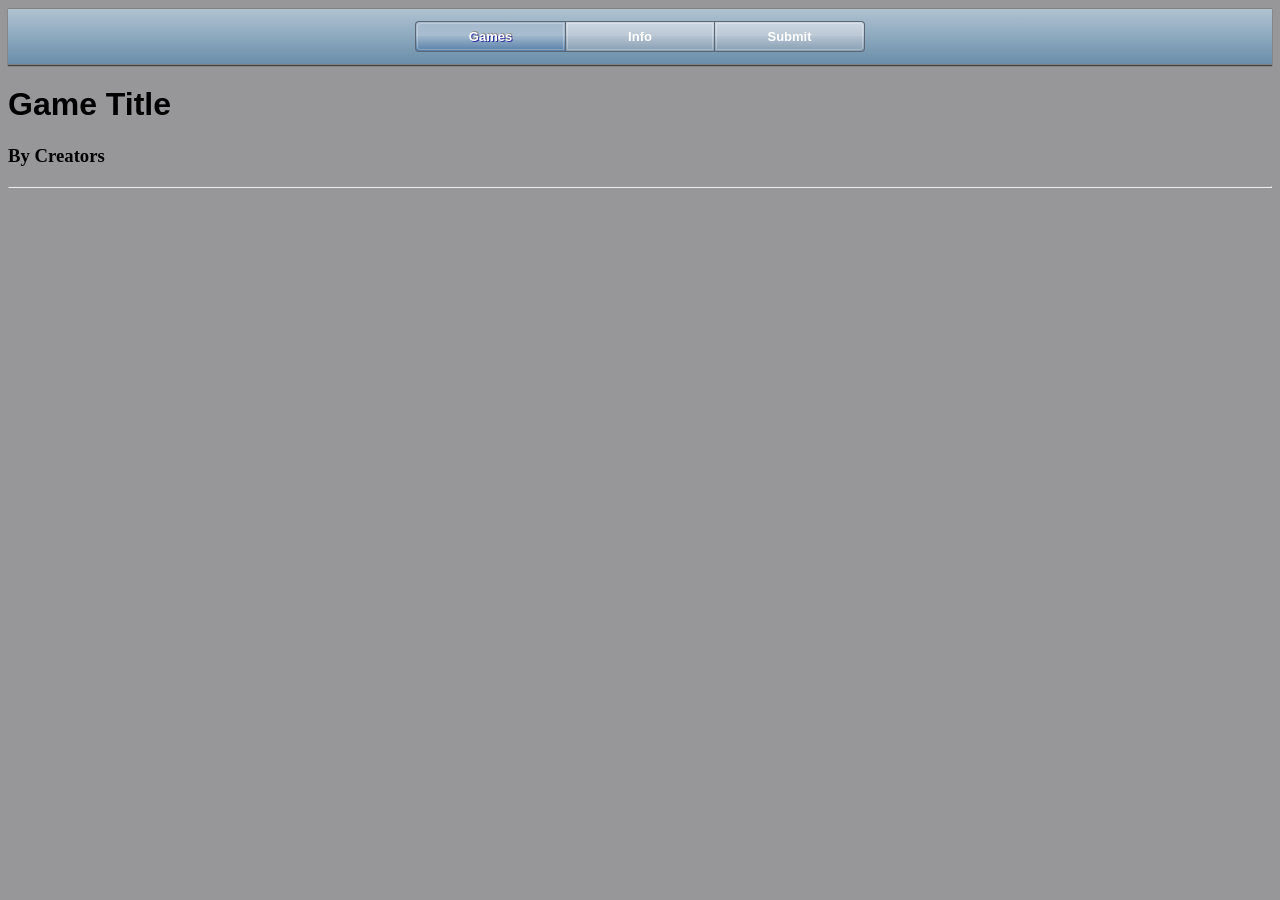
==== index.html @ e43b5c38 "Initial commit.  Began implementation of top row buttons." ====
<!DOCTYPE html>
<html lang="en">
<head>
    <meta charset="UTF-8">
    <meta name="viewport" content="width=device-width, initial-scale=1.0">
    <title>Page Title</title>
    <link rel="stylesheet" href="style.css">
</head>
<div id="ios-topbar">
    <div id="top-button-container">
        <button id="top-button-left" class="ios-btn-active">Games</button>
        <button id="top-button-middle" class="ios-btn">Info</button>
        <button id="top-button-right" class="ios-btn">Submit</button>
    </div>
</div>
<body>
    <div className="GameEntry">
		<h1>Game Title</h1>
		<h3>By Creators</h3>
		<hr></hr>
	</div>
</body>
</html>
---- style.css ----
body {
    background-color: rgb(151, 151, 153);
}

.top-button {
    background-color: blue;
}

h1 {
    font-family: Arial, Helvetica, sans-serif;
}

#top-button-container {
    width: 100%;
    display: flex;
    justify-content: center;
}

#ios-topbar {    
    background: linear-gradient(
        to bottom,
        rgb(175,195,209),
        rgb(106,142,170)
    );
    padding: 12px;
    border-top: 1px solid gray;
    border-bottom: 1px solid gray;
    box-shadow: 0px 1px 1px rgb(63, 63, 63);  
}

.ios-btn-active {
    text-shadow: 1px 1px rgb(49, 54, 162), 1px -1px #848484;
    width: 150px;
    position: relative;
    padding: 8px 18px;
    font: bold 13px/1 "Helvetica Neue", Arial, sans-serif;
    color: #fff;

    border-radius: 6px;
    border: 1px solid #5b6775;
    background: linear-gradient(
        to bottom,
        rgb(157,178,201),
        rgb(157,181,203),
        rgb(87,127,168)
    );

    box-shadow:
        inset 0 -2px 0 rgba(206, 203, 203, 0.6),   /* top bevel */
        inset 0 -2px 0 rgba(0,0,0,0.35),       /* bottom bevel */        
}

.ios-btn-active::before {
    content: "";
    position: absolute;
    inset: 0;
    border-radius: inherit;

    background: linear-gradient(
        to bottom,
        rgba(255,255,255,0.1) 0%,
        rgba(255,255,255,0.1) 48%,
        rgba(255,255,255,0) 50%,
        rgba(255,255,255,0) 100%
    );

    pointer-events: none;
}

.ios-btn-active::after {
    content: "";
    position: absolute;
    inset: 1px;
    border-radius: inherit;
    box-shadow: inset 0 0 0 1px rgba(255,255,255,0.25);
    pointer-events: none;
}

.ios-btn {
    width: 150px;
    position: relative;
    padding: 8px 18px;
    font: bold 13px/1 "Helvetica Neue", Arial, sans-serif;
    color: #fff;

    border-radius: 6px;
    border: 1px solid #5b6775;
    background: linear-gradient(
        to bottom,
        #c6d2df 0%,
        rgb(180,194,208),
        rgb(134,158,179)
    );

    box-shadow:
        inset 0 -4px 0 rgba(255,255,255,0.6),   /* top bevel */
        inset 0 -4px 0 rgba(0,0,0,0.35),       /* bottom bevel */        

    cursor: pointer;
}

.ios-btn::before {
    content: "";
    position: absolute;
    inset: 0;
    border-radius: inherit;

    background: linear-gradient(
        to bottom,
        rgba(255,255,255,0.1) 0%,
        rgba(255,255,255,0.1) 48%,
        rgba(255,255,255,0) 50%,
        rgba(255,255,255,0) 100%
    );

    pointer-events: none;
}

.ios-btn::after {
    content: "";
    position: absolute;
    inset: 1px;
    border-radius: inherit;
    box-shadow: inset 0 0 0 1px rgba(255,255,255,0.25);
    pointer-events: none;
}


#top-button-left {
    border-right: 0px;
    border-radius: 0px;
    border-top-left-radius: 4px;
    border-bottom-left-radius: 4px;
}
#top-button-middle {
    border-radius: 0px;
}
#top-button-right {
    border-left: 0px;
    border-radius: 0px;
    border-top-right-radius: 4px;
    border-bottom-right-radius: 4px;
}
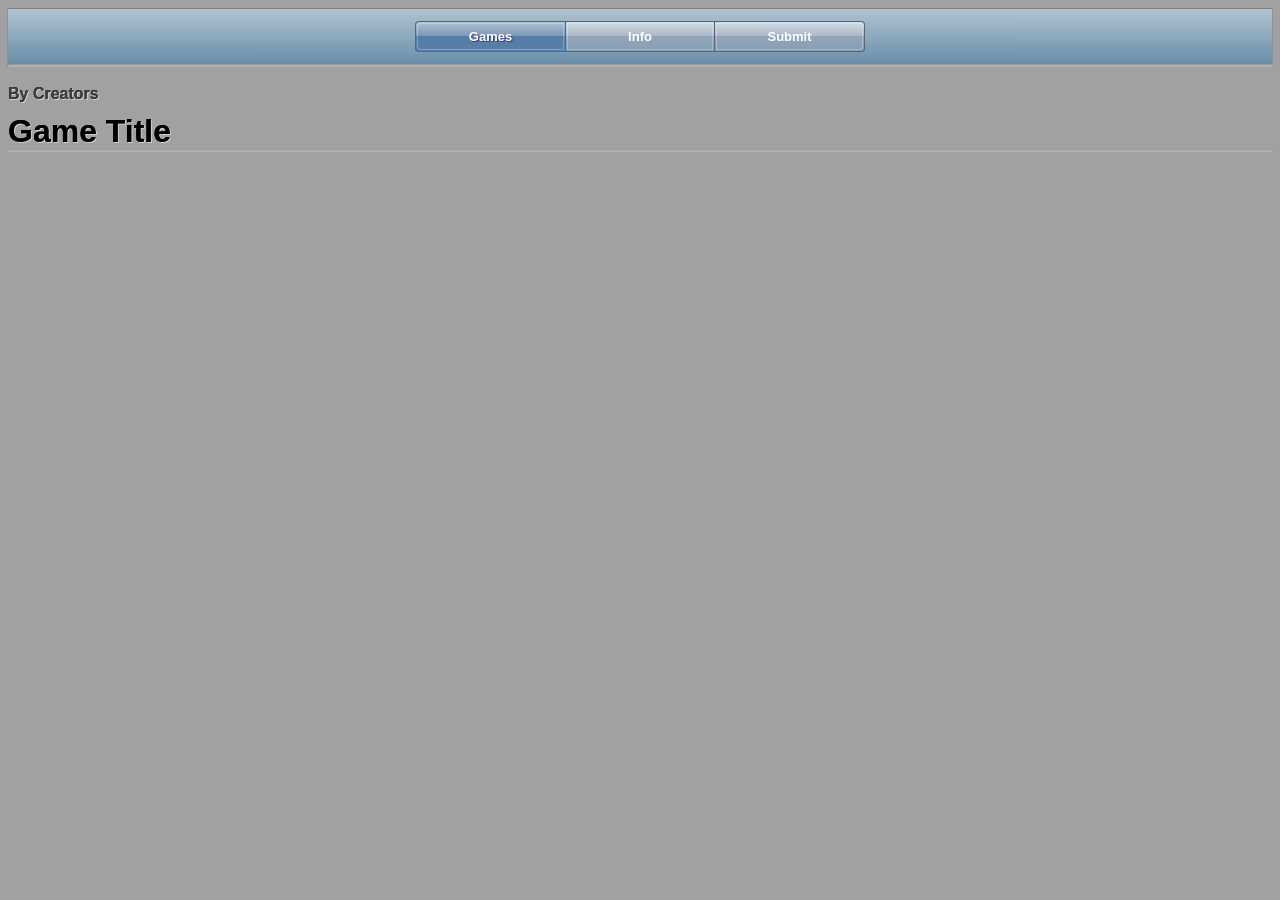
==== commit ea826945: "Added engraved text effect." ====
--- a/index.html
+++ b/index.html
@@ -15,9 +15,11 @@
 </div>
 <body>
     <div className="GameEntry">
-		<h1>Game Title</h1>
-		<h3>By Creators</h3>
-		<hr></hr>
+        <hr/>
+        <img src="">
+        <p class="game-creator-text">By Creators</p>
+		<p class="game-title-text">Game Title</h1>		
+        <hr/>
 	</div>
 </body>
 </html>
--- a/style.css
+++ b/style.css
@@ -1,5 +1,5 @@
 body {
-    background-color: rgb(151, 151, 153);
+    background-color: rgb(161, 161, 163);
 }
 
 .top-button {
@@ -8,6 +8,14 @@
 
 h1 {
     font-family: Arial, Helvetica, sans-serif;
+}
+
+hr {
+    height: 2px;
+    background: rgb(177, 177, 179);
+    font-size: 0;
+    border: 0;
+    box-shadow: 1px -1px rgb(154, 154, 155)
 }
 
 #top-button-container {
@@ -36,18 +44,18 @@
     font: bold 13px/1 "Helvetica Neue", Arial, sans-serif;
     color: #fff;
 
-    border-radius: 6px;
+    border-radius: 8px;
     border: 1px solid #5b6775;
     background: linear-gradient(
         to bottom,
         rgb(157,178,201),
-        rgb(157,181,203),
+        rgb(85,125,164),
         rgb(87,127,168)
     );
 
     box-shadow:
-        inset 0 -2px 0 rgba(206, 203, 203, 0.6),   /* top bevel */
-        inset 0 -2px 0 rgba(0,0,0,0.35),       /* bottom bevel */        
+        inset 0 -2px 0 rgba(206, 203, 203, 0.6),   
+        inset 0 -2px 0 rgba(0,0,0,0.35),       
 }
 
 .ios-btn-active::before {
@@ -58,8 +66,8 @@
 
     background: linear-gradient(
         to bottom,
-        rgba(255,255,255,0.1) 0%,
-        rgba(255,255,255,0.1) 48%,
+        rgba(255,255,255,0.2) 0%,
+        rgba(255,255,255,0.2) 48%,
         rgba(255,255,255,0) 50%,
         rgba(255,255,255,0) 100%
     );
@@ -83,20 +91,19 @@
     font: bold 13px/1 "Helvetica Neue", Arial, sans-serif;
     color: #fff;
 
-    border-radius: 6px;
+    border-radius: 8px;
     border: 1px solid #5b6775;
     background: linear-gradient(
         to bottom,
         #c6d2df 0%,
-        rgb(180,194,208),
+        rgb(146,166,187),
         rgb(134,158,179)
     );
 
     box-shadow:
-        inset 0 -4px 0 rgba(255,255,255,0.6),   /* top bevel */
-        inset 0 -4px 0 rgba(0,0,0,0.35),       /* bottom bevel */        
+        inset 0 -4px 0 rgba(255,255,255,0.6),   
+        inset 0 -4px 0 rgba(0,0,0,0.35),       
 
-    cursor: pointer;
 }
 
 .ios-btn::before {
@@ -107,8 +114,8 @@
 
     background: linear-gradient(
         to bottom,
-        rgba(255,255,255,0.1) 0%,
-        rgba(255,255,255,0.1) 48%,
+        rgba(255,255,255,0.2) 0%,
+        rgba(255,255,255,0.2) 48%,
         rgba(255,255,255,0) 50%,
         rgba(255,255,255,0) 100%
     );
@@ -142,5 +149,30 @@
     border-bottom-right-radius: 4px;
 }
 
+.game-creator-text {
+    font-family: Arial, Helvetica, sans-serif;
+    font-weight: 900;
+    background-color: #000000;
+    background-clip: text;
+    -webkit-background-clip: text;
+    color: rgb(60, 60, 60);
+    text-shadow: 1px 1px rgba(255, 255, 255, 0.5);
+    padding: 0px;
+    margin: 0px;;
+}
+.game-title-text {
+
+    font-family: Arial, Helvetica, sans-serif;
+    font-size: xx-large;
+    font-weight: 900;
+    background-color: #000000;
+    background-clip: text;
+    -webkit-background-clip: text;
+    color: black;
+    text-shadow: 1px 1px rgba(255, 255, 255, 0.5);
+    margin: 0px;
+    margin-top: 10px;
+}
+
 
   
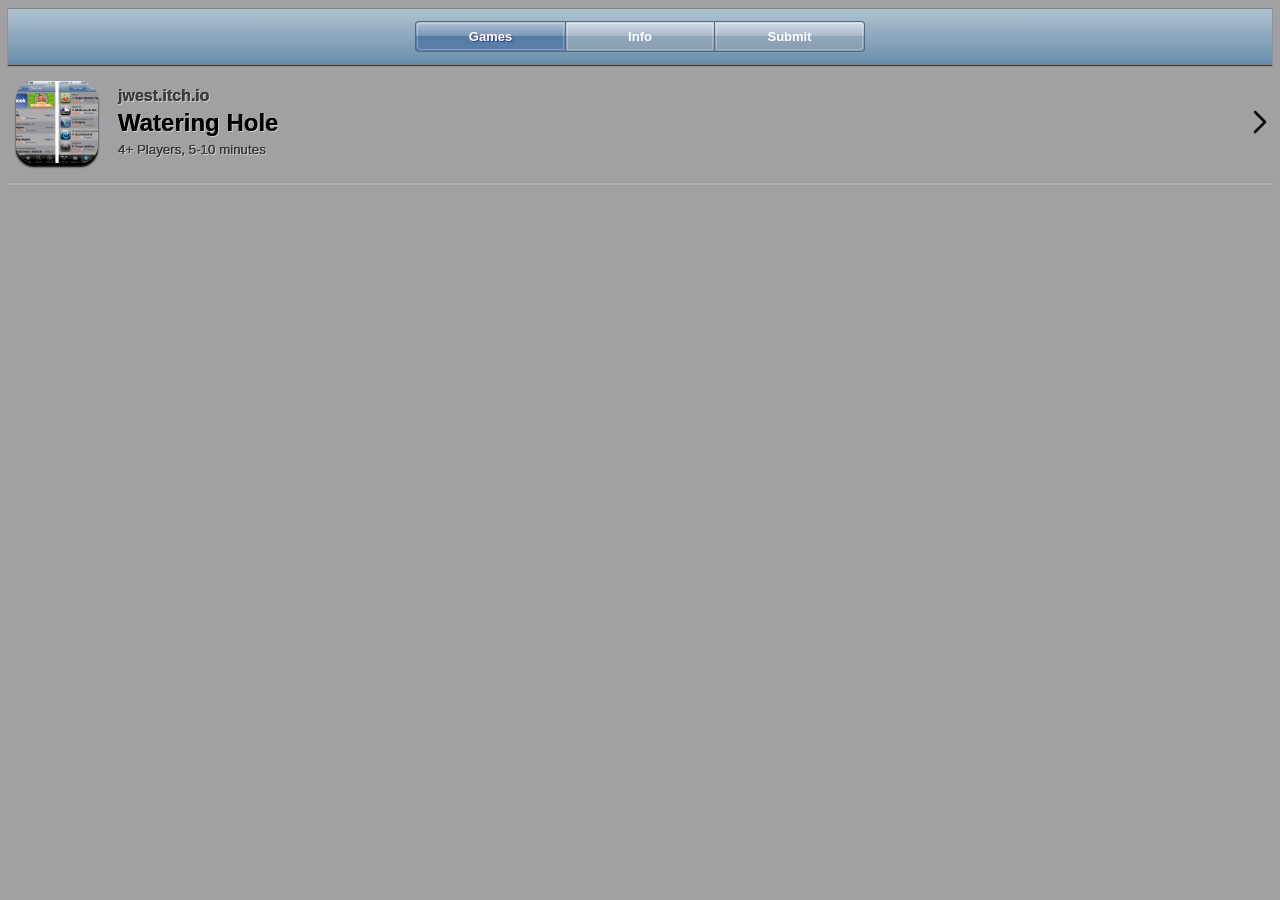
==== commit 86a63f8c: "Added ref images.  Fleshed out game list entry layout." ====
--- a/index.html
+++ b/index.html
@@ -13,13 +13,14 @@
         <button id="top-button-right" class="ios-btn">Submit</button>
     </div>
 </div>
-<body>
-    <div className="GameEntry">
-        <hr/>
-        <img src="">
-        <p class="game-creator-text">By Creators</p>
-		<p class="game-title-text">Game Title</h1>		
-        <hr/>
+<body>    
+    <div class="game-entry">        
+        <img class="game-list-image" src="./reference/ios^2008^iphone-os-2-combined-app-store.webp">
+        <p class="game-creator-text">jwest.itch.io</p>
+		<p class="game-title-text">Watering Hole</p>
+        <p class="game-details-text">4+ Players, 5-10 minutes</p>	
+        <img class="arrow" src="images/nav-arrow-right.svg"/>	        
 	</div>
+    <hr/>
 </body>
 </html>
--- a/style.css
+++ b/style.css
@@ -149,7 +149,11 @@
     border-bottom-right-radius: 4px;
 }
 
+/* Engraved Text effect:
+https://www.30secondsofcode.org/css/s/engraved-embossed-text/ */
+
 .game-creator-text {
+    grid-area: creators;
     font-family: Arial, Helvetica, sans-serif;
     font-weight: 900;
     background-color: #000000;
@@ -157,13 +161,15 @@
     -webkit-background-clip: text;
     color: rgb(60, 60, 60);
     text-shadow: 1px 1px rgba(255, 255, 255, 0.5);
+    margin: 0px;    
+    margin-top: 12px;
+    margin-left: 12px;
     padding: 0px;
-    margin: 0px;;
 }
 .game-title-text {
-
-    font-family: Arial, Helvetica, sans-serif;
-    font-size: xx-large;
+    grid-area: title;
+    font-family: Arial, Helvetica, sans-serif;
+    font-size: x-large;
     font-weight: 900;
     background-color: #000000;
     background-clip: text;
@@ -171,8 +177,54 @@
     color: black;
     text-shadow: 1px 1px rgba(255, 255, 255, 0.5);
     margin: 0px;
-    margin-top: 10px;
-}
-
+    margin-left: 12px;
+    padding: 0px;
+}
+
+.game-details-text {
+    grid-area: details;
+    font-family: Arial, Helvetica, sans-serif;
+    font-weight: 500;
+    font-size: smaller;
+    background-color: #000000;
+    background-clip: text;
+    -webkit-background-clip: text;
+    color: rgb(60, 60, 60);
+    text-shadow: 1px 1px rgba(255, 255, 255, 0.5);    
+    margin: 0px;
+    margin-bottom: 12px;
+    margin-left: 12px;
+    padding: 0px;
+}
+
+.game-list-image {
+    grid-area: image;
+    object-fit: cover;
+    width: 82px;
+    height: 82px;
+    border-radius: 18px;
+    box-shadow: 0px 4px 2px black;
+    margin: 8px;
+  }
+
+  .arrow {
+    grid-area: arrow;
+    right: 0px;
+    width: 40px;
+    position: absolute;
+  }
+
+.game-entry {
+    padding-top: 8px;
+    padding-bottom: 12px;    
+    display: inline-grid;
+    grid-template-areas:
+    "image creators ."
+    "image title arrow"
+    "image details .";
+    align-items: center;
+    grid-template-columns: min-content auto;
+}
+  
 
   
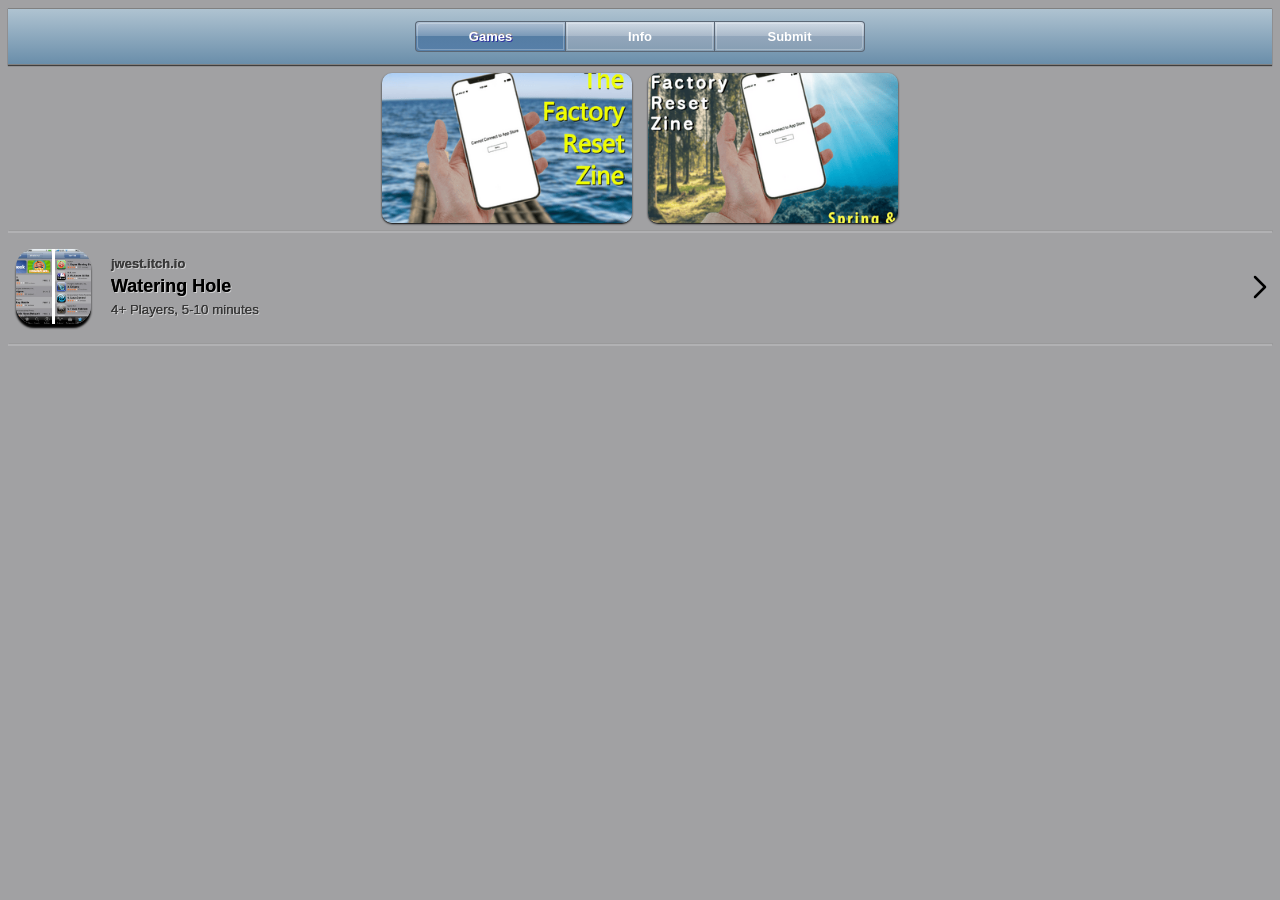
==== commit 26b96b82: "Added zine links bar." ====
--- a/index.html
+++ b/index.html
@@ -13,7 +13,12 @@
         <button id="top-button-right" class="ios-btn">Submit</button>
     </div>
 </div>
+<div id="zine-links">
+    <img class="zine-link-img" src="images/LsPUqq.png">
+    <img class="zine-link-img" src="images/nRKLre.png">
+</div>
 <body>    
+    <hr/>
     <div class="game-entry">        
         <img class="game-list-image" src="./reference/ios^2008^iphone-os-2-combined-app-store.webp">
         <p class="game-creator-text">jwest.itch.io</p>
--- a/style.css
+++ b/style.css
@@ -149,6 +149,22 @@
     border-bottom-right-radius: 4px;
 }
 
+#zine-links {
+    width: 100%;
+    display: inline-flex;
+    justify-content: center;
+    align-items: center;
+}
+
+.zine-link-img {
+    object-fit: cover;
+    width: 250px;
+    height: 150px;
+    border-radius: 10px;
+    box-shadow: 0px 1px 2px black;
+    margin: 8px;
+}
+
 /* Engraved Text effect:
 https://www.30secondsofcode.org/css/s/engraved-embossed-text/ */
 
@@ -156,6 +172,7 @@
     grid-area: creators;
     font-family: Arial, Helvetica, sans-serif;
     font-weight: 900;
+    font-size: small;
     background-color: #000000;
     background-clip: text;
     -webkit-background-clip: text;
@@ -169,7 +186,7 @@
 .game-title-text {
     grid-area: title;
     font-family: Arial, Helvetica, sans-serif;
-    font-size: x-large;
+    font-size: large;
     font-weight: 900;
     background-color: #000000;
     background-clip: text;
@@ -200,8 +217,8 @@
 .game-list-image {
     grid-area: image;
     object-fit: cover;
-    width: 82px;
-    height: 82px;
+    width: 75px;
+    height: 75px;
     border-radius: 18px;
     box-shadow: 0px 4px 2px black;
     margin: 8px;
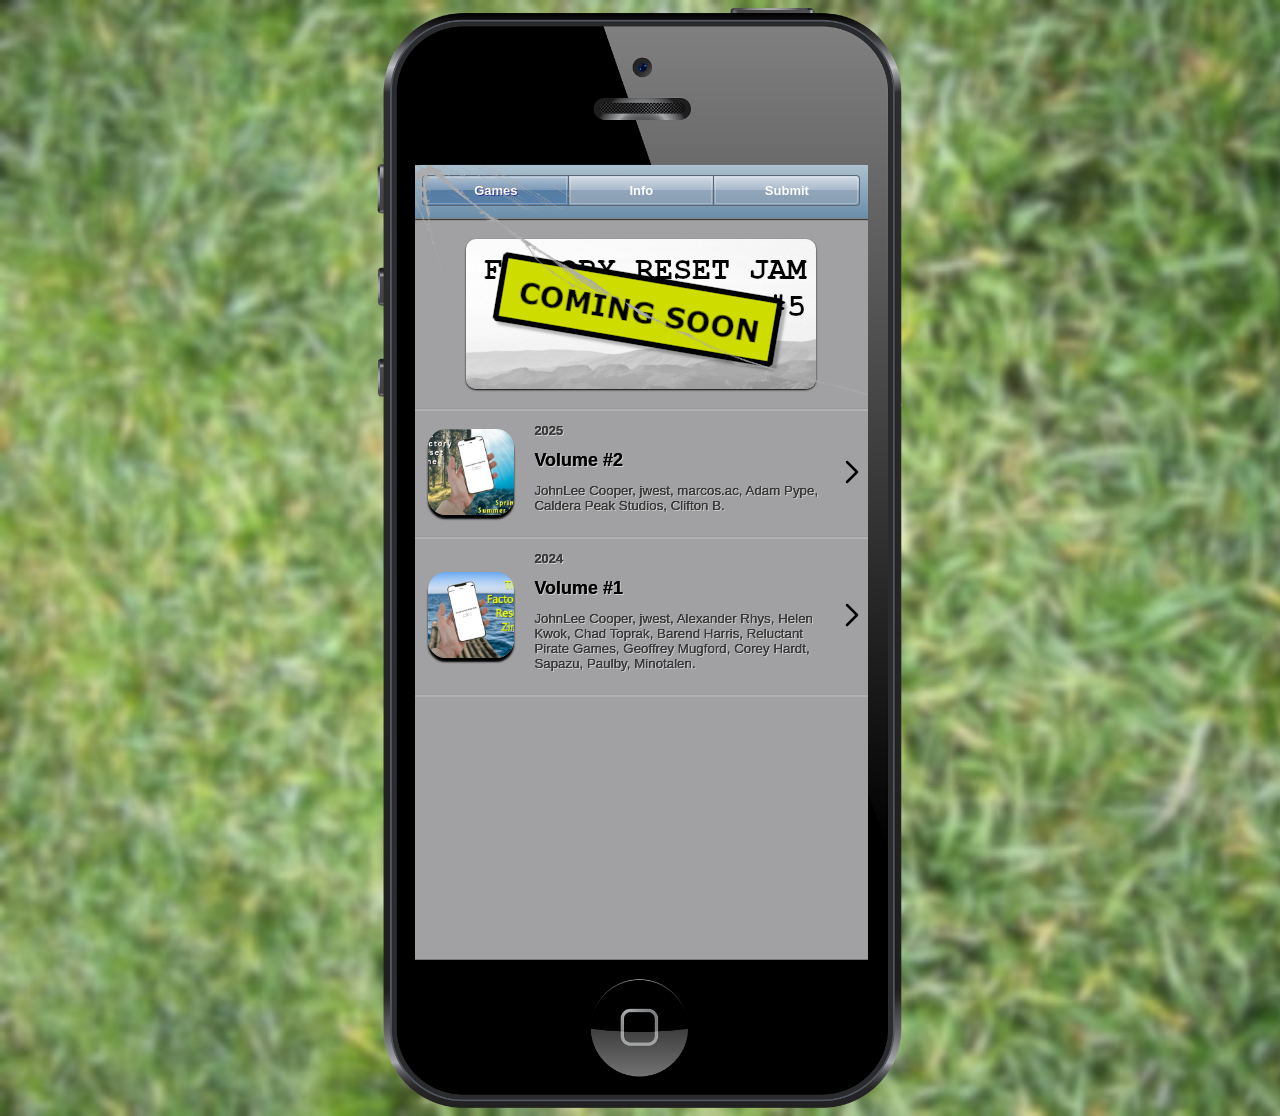
==== commit 0d29151e: "Grass background, layout changes to be zine-focused." ====
--- a/index.html
+++ b/index.html
@@ -3,29 +3,52 @@
 <head>
     <meta charset="UTF-8">
     <meta name="viewport" content="width=device-width, initial-scale=1.0">
-    <title>Page Title</title>
+    <title>Factory Reset Games</title>
     <link rel="stylesheet" href="style.css">
 </head>
-<div id="ios-topbar">
-    <div id="top-button-container">
-        <button id="top-button-left" class="ios-btn-active">Games</button>
-        <button id="top-button-middle" class="ios-btn">Info</button>
-        <button id="top-button-right" class="ios-btn">Submit</button>
+<body>
+
+<div id="phone-wrapper">
+    <div id="main-content">        
+        <div id="ios-topbar">
+            <div id="top-button-container">
+                <button id="top-button-left" class="ios-btn-active">Games</button>
+                <button id="top-button-middle" class="ios-btn">Info</button>
+                <button id="top-button-right" class="ios-btn">Submit</button>
+            </div>
+        </div>
+        <div id="zine-links">
+            <img class="zine-link-img" src="images/placeholder-banner.png">
+        </div>
+        <hr/>
+        <div onclick="location.href='./watering-hole/index.html';" style="cursor: pointer;" class="game-entry">       
+            <img class="game-list-image" src="./images/nRKLre.png">
+            <p class="game-creator-text">2025</p>
+            <p class="game-title-text">Volume #2</p>
+            <p class="game-details-text">
+                JohnLee Cooper, jwest, marcos.ac, Adam Pype, Caldera Peak Studios, Clifton B.
+            </p>  
+            <img class="arrow" src="images/nav-arrow-right.svg"/> 
+        </div>
+        <hr/>
+        <div onclick="location.href='./watering-hole/index.html';" style="cursor: pointer;" class="game-entry">       
+            <img class="game-list-image" src="./images/LsPUqq.png">
+            <p class="game-creator-text">2024</p>
+            <p class="game-title-text">Volume #1</p>
+            <p class="game-details-text">
+                JohnLee Cooper, jwest, Alexander Rhys, Helen Kwok, Chad Toprak, Barend Harris, Reluctant Pirate Games,
+                Geoffrey Mugford, Corey Hardt, Sapazu, Paulby, Minotalen.
+            </p>  
+            <img class="arrow" src="images/nav-arrow-right.svg"/> 
+        </div>
+        <hr/>
     </div>
+    <img id="phone-overlay" src="images/phone-overlay.png">
 </div>
-<div id="zine-links">
-    <img class="zine-link-img" src="images/LsPUqq.png">
-    <img class="zine-link-img" src="images/nRKLre.png">
-</div>
-<body>    
-    <hr/>
-    <div class="game-entry">        
-        <img class="game-list-image" src="./reference/ios^2008^iphone-os-2-combined-app-store.webp">
-        <p class="game-creator-text">jwest.itch.io</p>
-		<p class="game-title-text">Watering Hole</p>
-        <p class="game-details-text">4+ Players, 5-10 minutes</p>	
-        <img class="arrow" src="images/nav-arrow-right.svg"/>	        
-	</div>
-    <hr/>
+
 </body>
 </html>
+
+<!-- Stuff used! -->
+<!-- https://www.deviantart.com/agusrockforlife/art/Broken-Glass-PNG-1-844424353 -->
+<!-- https://pixabay.com/vectors/iphone-cell-phone-phone-160307/ -->
--- a/style.css
+++ b/style.css
@@ -1,9 +1,46 @@
 body {
-    background-color: rgb(161, 161, 163);
+    /* background-color: rgb(161, 161, 163); */
+    background-image: url('.\\images\\Grass_Belarra.jpg');
+    background-size: cover;
 }
 
 .top-button {
     background-color: blue;
+}
+
+#main-content {
+    background-color: rgb(161, 161, 163);
+    position: absolute;
+    /* These % values come from measuring your image's transparent area */
+    top: 14%;      /* tweak based on your image */
+    left: 8.25%;      /* tweak based on your image */
+    width: 84%;    /* tweak based on your image */
+    height: 74%;   /* tweak based on your image */
+    overflow-y: auto;
+    z-index: 1;
+}
+
+#phone-wrapper {
+    /* background-color: rgb(161, 161, 163); */
+    position: relative;
+    width: 550px; /* your max width */
+    /* Height should match the phone image aspect ratio: 960/1920 = 0.5 */
+    /* So height = 550 * (1920/960) = 1100px */
+    height: 1100px;
+    margin-left: auto;
+    margin-right: auto;
+}
+
+#phone-overlay {
+    position: absolute;
+    top: 0;
+    left: 0;
+    width: 100%;
+    height: 100%;
+    margin-left: auto;
+    margin-right: auto;
+    pointer-events: none; /* lets clicks pass through to content */
+    z-index: 10;
 }
 
 h1 {
@@ -22,6 +59,12 @@
     width: 100%;
     display: flex;
     justify-content: center;
+}
+
+#game-page-button-container {
+    width: 100%;
+    display: flex;
+    justify-content: left;
 }
 
 #ios-topbar {    
@@ -148,17 +191,25 @@
     border-top-right-radius: 4px;
     border-bottom-right-radius: 4px;
 }
+#top-button-back {
+    border: 2px;
+    border-radius: 4px;
+    width: 100px;
+}
 
 #zine-links {
     width: 100%;
+    /* margin: 2%; */
+    padding-top: 12px;
+    padding-bottom: 12px;
     display: inline-flex;
     justify-content: center;
     align-items: center;
 }
 
 .zine-link-img {
-    object-fit: cover;
-    width: 250px;
+    /* object-fit: cover; */
+    width: 350px;
     height: 150px;
     border-radius: 10px;
     box-shadow: 0px 1px 2px black;
@@ -179,7 +230,7 @@
     color: rgb(60, 60, 60);
     text-shadow: 1px 1px rgba(255, 255, 255, 0.5);
     margin: 0px;    
-    margin-top: 12px;
+    margin-top: 4px;
     margin-left: 12px;
     padding: 0px;
 }
@@ -194,6 +245,7 @@
     color: black;
     text-shadow: 1px 1px rgba(255, 255, 255, 0.5);
     margin: 0px;
+    margin-top: 12px;
     margin-left: 12px;
     padding: 0px;
 }
@@ -209,31 +261,34 @@
     color: rgb(60, 60, 60);
     text-shadow: 1px 1px rgba(255, 255, 255, 0.5);    
     margin: 0px;
+    margin-top: 12px;
     margin-bottom: 12px;
     margin-left: 12px;
     padding: 0px;
+    max-width: 85%;
 }
 
 .game-list-image {
     grid-area: image;
     object-fit: cover;
-    width: 75px;
-    height: 75px;
+    width: 86px;
+    height: 86px;
     border-radius: 18px;
     box-shadow: 0px 4px 2px black;
     margin: 8px;
-  }
-
-  .arrow {
+}
+
+.arrow {
     grid-area: arrow;
     right: 0px;
     width: 40px;
     position: absolute;
-  }
+}
 
 .game-entry {
     padding-top: 8px;
     padding-bottom: 12px;    
+    padding-left: 10px;
     display: inline-grid;
     grid-template-areas:
     "image creators ."
@@ -242,6 +297,10 @@
     align-items: center;
     grid-template-columns: min-content auto;
 }
-  
-
-  +
+a.click-entry {
+    display: block;
+    height: 100%;
+    width: 100%;
+    text-decoration: none;
+}
